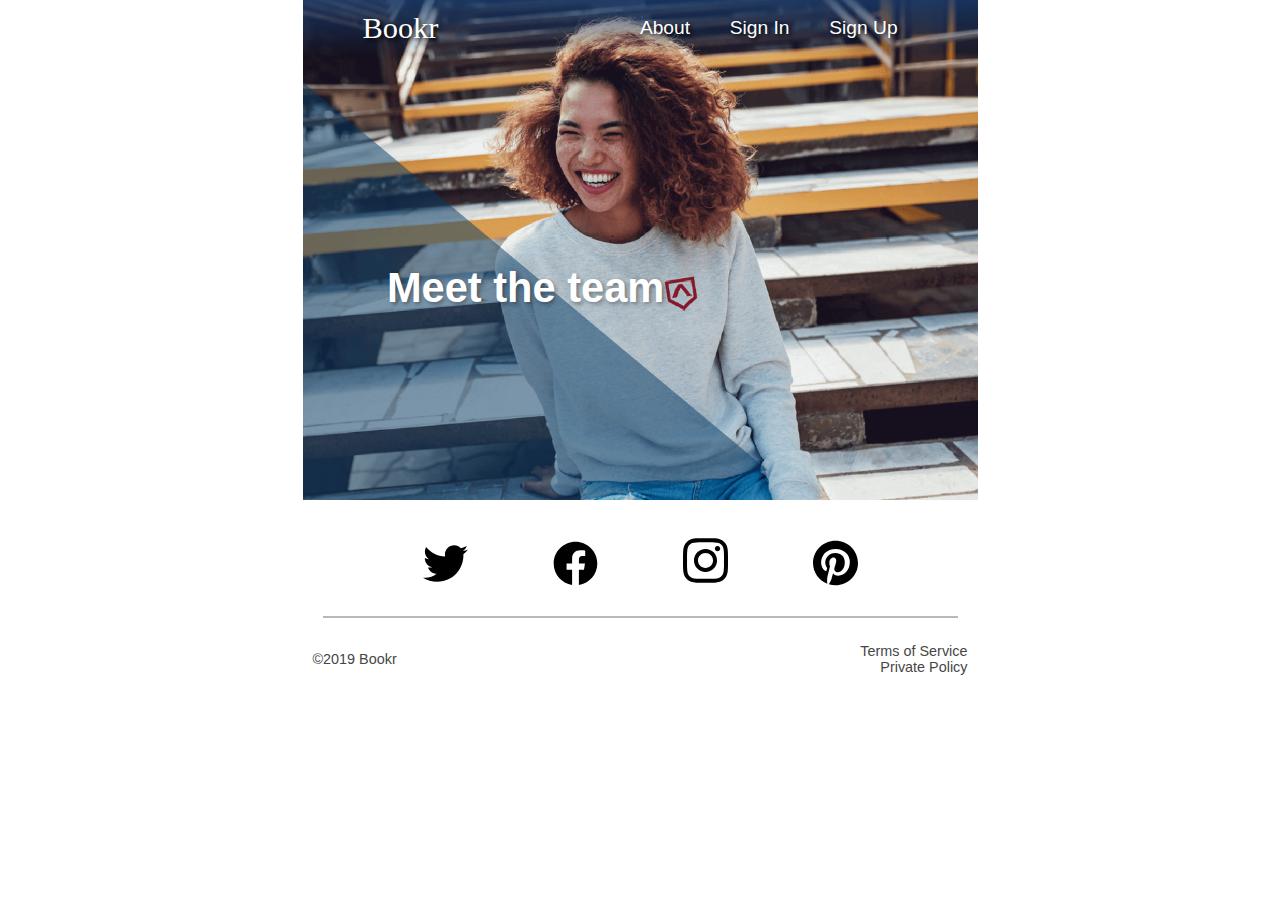
==== about.html @ 0248593e "Added the about page, about to start work on the javascript" ====
<!DOCTYPE html>
<html>

<head>
    <title>Bookr</title>
    <meta name="viewport" content="width=device-width, initial-scale=1.0" />
    <link rel="icon" href="./favicon.ico" />
    <link rel="stylesheet" type="text/css" href="./CSS/index.css" />
</head>

<body class="about">
    <!-- Page wrapper -->
    <div class="page-wrapper">
        <!-- Header -->
        <header id="header" class="alt">
            <!-- Banner -->
            <section>
                <div class="inner banner_about">
                    <!-- Nav -->
                    <nav class="nav">
                        <!-- <img src="" alt=""> Add gradient of the base blue color  -->
                        <a href="index.html" class="font-logo">Bookr</a>
                        <ul>
                            <li><a href="#">About</a></li>
                            <li><a href="#">Sign In</a></li>
                            <li><a href="#">Sign Up</a></li>
                        </ul>
                    </nav>
                    <div>
                        <!-- Figure out the horizontal triangle image. -->
                    </div>
                    <section class="header-content">
                        <div class="h-top">
                            <h1>Meet the team</h1>
                            <p>

                            </p>
                        </div>
                        <div class="h-bottom">
                            <button>Sign up!</button>
                        </div>
                    </section>
                </div>
            </section>
        </header>
        <!-- Main -->


        <!-- Footer -->
        <section class="social-card">
            <a href="#" class="social-icons"><img src="assets/img/twitter-brands.svg" alt="" />
            </a>
            <a href="#" class="social-icons"><img src="assets/img/facebook.svg" alt="" /></a>
            <a href="#" class="social-icons"><img src="assets/img/instagram-brands.svg" alt="" /></a>
            <a href="#" class="social-icons"><img src="assets/img/pinterest-brands.svg" alt="" /></a>
        </section>

        <!-- Copyright -->
        <div class="black_line_footer"></div>
        <section class="copyright">
            <p>&copy;2019 Bookr</p>
            <p>
                Terms of Service<br />
                Private Policy
            </p>
        </section>
        </>

        <!-- Scripts -->
        <script src="#"></script>
        <script src="#"></script>
</body>

</html>
---- CSS/index.css ----
@font-face {
  font-family: 'PT Sans';
  font-style: italic;
  font-weight: 400;
  src: local('PT Sans Italic'), local('PTSans-Italic'), url(https://fonts.gstatic.com/s/ptsans/v10/jizYRExUiTo99u79D0e0x8mN.ttf) format('truetype');
}
@font-face {
  font-family: 'PT Sans';
  font-style: italic;
  font-weight: 700;
  src: local('PT Sans Bold Italic'), local('PTSans-BoldItalic'), url(https://fonts.gstatic.com/s/ptsans/v10/jizdRExUiTo99u79D0e8fOydLxUY.ttf) format('truetype');
}
@font-face {
  font-family: 'PT Sans';
  font-style: normal;
  font-weight: 400;
  src: local('PT Sans'), local('PTSans-Regular'), url(https://fonts.gstatic.com/s/ptsans/v10/jizaRExUiTo99u79D0KEwA.ttf) format('truetype');
}
@font-face {
  font-family: 'PT Sans';
  font-style: normal;
  font-weight: 700;
  src: local('PT Sans Bold'), local('PTSans-Bold'), url(https://fonts.gstatic.com/s/ptsans/v10/jizfRExUiTo99u79B_mh0O6tKA.ttf) format('truetype');
}
* {
  box-sizing: border-box;
}
html,
body {
  margin: 0;
  padding: 0;
}
/*! normalize.css v8.0.1 | MIT License | github.com/necolas/normalize.css */
/* Document
   ========================================================================== */
* {
  list-style: none;
}
/**
 * 1. Correct the line height in all browsers.
 * 2. Prevent adjustments of font size after orientation changes in iOS.
 */
h1,
h2,
h3,
h4,
p {
  padding: 0;
  margin: 0;
}
html {
  line-height: 1.15;
  /* 1 */
  -webkit-text-size-adjust: 100%;
  /* 2 */
}
/* Sections
   ========================================================================== */
/**
 * Remove the margin in all browsers.
 */
body {
  margin: 0;
}
/**
 * Render the `main` element consistently in IE.
 */
main {
  display: block;
}
/**
 * Correct the font size and margin on `h1` elements within `section` and
 * `article` contexts in Chrome, Firefox, and Safari.
 */
h1 {
  font-size: 2em;
  margin: 0.67em 0;
}
/* Grouping content
   ========================================================================== */
/**
 * 1. Add the correct box sizing in Firefox.
 * 2. Show the overflow in Edge and IE.
 */
hr {
  box-sizing: content-box;
  /* 1 */
  height: 0;
  /* 1 */
  overflow: visible;
  /* 2 */
}
/**
 * 1. Correct the inheritance and scaling of font size in all browsers.
 * 2. Correct the odd `em` font sizing in all browsers.
 */
pre {
  font-family: monospace, monospace;
  /* 1 */
  font-size: 1em;
  /* 2 */
}
/* Text-level semantics
   ========================================================================== */
/**
 * Remove the gray background on active links in IE 10.
 */
a {
  background-color: transparent;
}
/**
 * 1. Remove the bottom border in Chrome 57-
 * 2. Add the correct text decoration in Chrome, Edge, IE, Opera, and Safari.
 */
abbr[title] {
  border-bottom: none;
  /* 1 */
  text-decoration: underline;
  /* 2 */
  text-decoration: underline dotted;
  /* 2 */
}
/**
 * Add the correct font weight in Chrome, Edge, and Safari.
 */
b,
strong {
  font-weight: bolder;
}
/**
 * 1. Correct the inheritance and scaling of font size in all browsers.
 * 2. Correct the odd `em` font sizing in all browsers.
 */
code,
kbd,
samp {
  font-family: monospace, monospace;
  /* 1 */
  font-size: 1em;
  /* 2 */
}
/**
 * Add the correct font size in all browsers.
 */
small {
  font-size: 80%;
}
/**
 * Prevent `sub` and `sup` elements from affecting the line height in
 * all browsers.
 */
sub,
sup {
  font-size: 75%;
  line-height: 0;
  position: relative;
  vertical-align: baseline;
}
sub {
  bottom: -0.25em;
}
sup {
  top: -0.5em;
}
/* Embedded content
   ========================================================================== */
/**
 * Remove the border on images inside links in IE 10.
 */
img {
  border-style: none;
}
/* Forms
   ========================================================================== */
/**
 * 1. Change the font styles in all browsers.
 * 2. Remove the margin in Firefox and Safari.
 */
button,
input,
optgroup,
select,
textarea {
  font-family: inherit;
  /* 1 */
  font-size: 100%;
  /* 1 */
  line-height: 1.15;
  /* 1 */
  margin: 0;
  /* 2 */
}
/**
 * Show the overflow in IE.
 * 1. Show the overflow in Edge.
 */
button,
input {
  /* 1 */
  overflow: visible;
}
/**
 * Remove the inheritance of text transform in Edge, Firefox, and IE.
 * 1. Remove the inheritance of text transform in Firefox.
 */
button,
select {
  /* 1 */
  text-transform: none;
}
/**
 * Correct the inability to style clickable types in iOS and Safari.
 */
button,
[type="button"],
[type="reset"],
[type="submit"] {
  -webkit-appearance: button;
}
/**
 * Remove the inner border and padding in Firefox.
 */
button::-moz-focus-inner,
[type="button"]::-moz-focus-inner,
[type="reset"]::-moz-focus-inner,
[type="submit"]::-moz-focus-inner {
  border-style: none;
  padding: 0;
}
/**
 * Restore the focus styles unset by the previous rule.
 */
button:-moz-focusring,
[type="button"]:-moz-focusring,
[type="reset"]:-moz-focusring,
[type="submit"]:-moz-focusring {
  outline: 1px dotted ButtonText;
}
/**
 * Correct the padding in Firefox.
 */
fieldset {
  padding: 0.35em 0.75em 0.625em;
}
/**
 * 1. Correct the text wrapping in Edge and IE.
 * 2. Correct the color inheritance from `fieldset` elements in IE.
 * 3. Remove the padding so developers are not caught out when they zero out
 *    `fieldset` elements in all browsers.
 */
legend {
  box-sizing: border-box;
  /* 1 */
  color: inherit;
  /* 2 */
  display: table;
  /* 1 */
  max-width: 100%;
  /* 1 */
  padding: 0;
  /* 3 */
  white-space: normal;
  /* 1 */
}
/**
 * Add the correct vertical alignment in Chrome, Firefox, and Opera.
 */
progress {
  vertical-align: baseline;
}
/**
 * Remove the default vertical scrollbar in IE 10+.
 */
textarea {
  overflow: auto;
}
/**
 * 1. Add the correct box sizing in IE 10.
 * 2. Remove the padding in IE 10.
 */
[type="checkbox"],
[type="radio"] {
  box-sizing: border-box;
  /* 1 */
  padding: 0;
  /* 2 */
}
/**
 * Correct the cursor style of increment and decrement buttons in Chrome.
 */
[type="number"]::-webkit-inner-spin-button,
[type="number"]::-webkit-outer-spin-button {
  height: auto;
}
/**
 * 1. Correct the odd appearance in Chrome and Safari.
 * 2. Correct the outline style in Safari.
 */
[type="search"] {
  -webkit-appearance: textfield;
  /* 1 */
  outline-offset: -2px;
  /* 2 */
}
/**
 * Remove the inner padding in Chrome and Safari on macOS.
 */
[type="search"]::-webkit-search-decoration {
  -webkit-appearance: none;
}
/**
 * 1. Correct the inability to style clickable types in iOS and Safari.
 * 2. Change font properties to `inherit` in Safari.
 */
::-webkit-file-upload-button {
  -webkit-appearance: button;
  /* 1 */
  font: inherit;
  /* 2 */
}
/* Interactive
   ========================================================================== */
/*
 * Add the correct display in Edge, IE 10+, and Firefox.
 */
details {
  display: block;
}
/*
 * Add the correct display in all browsers.
 */
summary {
  display: list-item;
}
/* Misc
   ========================================================================== */
/**
 * Add the correct display in IE 10+.
 */
template {
  display: none;
}
/**
 * Add the correct display in IE 10.
 */
[hidden] {
  display: none;
}
* {
  font-family: 'Lucida Sans', 'Lucida Sans Regular', 'Lucida Grande', 'Lucida Sans Unicode', Geneva, Verdana, sans-serif;
}
.page-wrapper {
  margin-right: auto;
  margin-left: auto;
  max-width: 375px;
  background-color: #ffffff;
}
@media (min-width: 900px) {
  .page-wrapper {
    max-width: 675px;
  }
}
.banner {
  background-image: url(../assets/img/Hero-banner-image.jpg);
  background-repeat: no-repeat;
  background-size: cover;
  height: 377px;
  background-size: 375px 377px;
}
@media (min-width: 900px) {
  .banner {
    background-color: #cccccc;
    /* Used if the image is unavailable */
    height: 500px;
    /* You must set a specified height */
    background-position: center;
    /* Center the image */
    background-repeat: no-repeat;
    /* Do not repeat the image */
    background-size: cover;
    /* Resize the background image to cover the entire container */
  }
}
.black_line {
  margin: 40px 20px;
  border-bottom: 2px solid #b9b9b9;
}
.black_line_footer {
  margin: 25px 20px;
  border-bottom: 2px solid #b9b9b9;
}
button {
  background-color: #ff8533;
  border: none;
  color: white;
  padding: 10px 20px;
  font-size: 1.2rem;
  font-weight: bold;
  display: inline-block;
  border-radius: 10px;
}
@media (min-width: 900px) {
  button {
    padding: 10px 40px;
    font-size: 1.5rem;
  }
}
.h2-quickfix_ {
  margin-left: 25px;
  color: #464646;
}
@media (min-width: 900px) {
  .h2-quickfix_ {
    font-size: 2rem;
    margin-left: 0;
  }
}
.about .banner_about {
  background-image: url(../assets/img/herogirl.png);
  background-repeat: no-repeat;
  background-size: cover;
  height: 377px;
  background-color: black;
}
@media (min-width: 900px) {
  .about .banner_about {
    background-color: #cccccc;
    /* Used if the image is unavailable */
    height: 500px;
    /* You must set a specified height */
    background-position: center;
    /* Center the image */
    background-repeat: no-repeat;
    /* Do not repeat the image */
    background-size: cover;
    /* Resize the background image to cover the entire container */
  }
}
.about .header-content {
  margin-top: 200px;
}
@media (min-width: 900px) {
  .about .header-content .h-top h1 {
    font-size: 2.6rem;
  }
}
.about button {
  display: none;
}
.nav {
  height: 56px;
  background-image: linear-gradient(rgba(24, 61, 112, 0.781), rgba(255, 255, 255, 0));
  width: 100%;
  display: flex;
  flex-direction: row;
  justify-content: space-around;
  align-items: center;
}
.nav a {
  text-shadow: 2px 2px 4px #000000;
}
.nav .font-logo {
  width: 10%;
  margin-left: 20px;
  margin-right: 20px;
  color: white;
  text-decoration: none;
  font-size: 1.9rem;
  font-family: Cambria, Cochin, Georgia, Times, 'Times New Roman', serif;
}
@media (min-width: 900px) {
  .nav .font-logo {
    margin-left: 0px;
    margin-right: 10px;
  }
}
.nav ul {
  display: flex;
  flex-direction: row;
  justify-content: space-around;
  align-items: center;
  margin-left: 20px;
  margin-right: 20px;
  width: 80%;
}
@media (min-width: 900px) {
  .nav ul {
    width: 50%;
    margin-right: 0;
    font-size: 1.2rem;
  }
}
.nav ul a {
  color: white;
  text-decoration: none;
}
.header-content {
  color: white;
  margin-top: 95px;
  display: flex;
  flex-direction: row;
  justify-content: space-around;
  align-items: flex-end;
}
@media (min-width: 900px) {
  .header-content {
    margin-top: 195px;
  }
}
.header-content .h-top {
  width: 50%;
  margin-top: -20px;
  margin-bottom: 20px;
}
@media (min-width: 900px) {
  .header-content .h-top p {
    font-size: 1.7rem;
  }
}
.header-content .h-top h1 {
  font-size: 2rem;
  text-shadow: 2px 2px 4px #00000060;
}
@media (min-width: 900px) {
  .header-content .h-top h1 {
    font-size: 2.2rem;
  }
}
.below-header {
  display: flex;
  flex-direction: column;
  justify-content: center;
  align-items: center;
  text-align: center;
  margin: 25px 18px;
  color: #6c6c6c;
}
@media (min-width: 900px) {
  .below-header {
    margin: 0;
  }
}
.below-header h2 {
  font-size: 1.3rem;
  padding-top: 20px;
  padding-bottom: 20px;
}
@media (min-width: 900px) {
  .below-header h2 {
    padding-top: 0;
    font-size: 2.1rem;
  }
}
.below-header p {
  font-size: 1.3rem;
  padding-bottom: 20px;
  padding-top: 10px;
}
@media (min-width: 900px) {
  .below-header p {
    font-size: 1.8rem;
    padding-bottom: 0;
  }
}
#desktop {
  display: none;
}
@media (min-width: 900px) {
  #desktop {
    display: inline;
    font-size: 1.5rem;
  }
}
@media (min-width: 900px) {
  .rows {
    display: flex;
    justify-content: space-between;
    width: 100%;
  }
}
.rows .card_top {
  color: white;
}
@media (min-width: 900px) {
  .rows .card_top {
    margin-top: 50px;
    margin-bottom: 30px;
    width: 100%;
  }
}
.rows .card_top h2 {
  display: flex;
  flex-direction: row;
  justify-content: flex-start;
  align-items: center;
  height: 56px;
  background-image: linear-gradient(rgba(6, 58, 101, 0.698), rgba(6, 58, 101, 0.144));
  padding-left: 15px;
}
@media (min-width: 900px) {
  .rows .card_top h2 {
    height: auto;
    padding: 10px;
    font-size: 1.1rem;
    display: flex;
    flex-direction: row;
    justify-content: center;
    align-items: center;
  }
}
.rows .card_top .img_1 {
  background-image: url(../assets/img/Read-Reviews-Image.png);
  background-repeat: no-repeat;
  background-size: cover;
  height: 250px;
}
@media (min-width: 900px) {
  .rows .card_top .img_1 {
    height: 150px;
  }
}
.rows .card_top .img_2 {
  background-image: url(../assets/img/Write-Reviews-Image.png);
  background-repeat: no-repeat;
  background-size: cover;
  height: 250px;
}
@media (min-width: 900px) {
  .rows .card_top .img_2 {
    height: 150px;
  }
}
.rows .card_top .img_3 {
  background-image: url(../assets/img/Connect-Image.png);
  background-repeat: no-repeat;
  background-size: cover;
  height: 250px;
}
@media (min-width: 900px) {
  .rows .card_top .img_3 {
    height: 150px;
  }
}
.rows .card_top .blue {
  background-color: #0a63ad;
  height: 143px;
  display: flex;
  flex-direction: row;
  justify-content: center;
  align-items: center;
  padding: 25px;
  text-align: center;
  font-size: 1.2rem;
}
@media (min-width: 900px) {
  .rows .card_top .blue {
    font-size: 0.9rem;
    padding: 20px 5px;
    height: auto;
  }
}
.large-card {
  margin: 50px 25px;
  padding: 0 15px;
  border-left: 3px solid #ff8533;
}
@media (min-width: 900px) {
  .large-card {
    border-left: none;
    display: flex;
    flex-direction: row;
    justify-content: space-between;
    align-items: flex-start;
    margin: 0;
    width: 100%;
    margin-top: 45px;
  }
}
@media (min-width: 900px) {
  .section-3 {
    width: 31%;
  }
}
.section-3 .parent {
  display: flex;
  flex-direction: row;
  justify-content: center;
  align-items: center;
}
@media (min-width: 900px) {
  .section-3 .parent img {
    max-width: 100px;
    height: auto;
  }
}
@media (min-width: 900px) {
  .section-3 .parent {
    display: flex;
    flex-direction: row;
    justify-content: center;
    align-items: flex-start;
  }
}
.section-3 .parent div h3 {
  font-size: 1.5rem;
  padding: 10px;
}
@media (min-width: 900px) {
  .section-3 .parent div h3 {
    font-size: 1.3rem;
  }
}
.section-3 .parent div h2 {
  font-size: 1rem;
  color: #464646;
  padding: 0 0 10px 10px;
  border-bottom: 1px solid #6c6c6c;
}
@media (min-width: 900px) {
  .section-3 .parent div h2 {
    font-size: 0.7rem;
  }
}
.section-3 p {
  color: #0a63ad;
  padding: 10px 0 50px 0;
}
@media (min-width: 900px) {
  .section-3 p {
    font-size: 0.9rem;
  }
}
#quick-fix {
  padding-bottom: 0;
}
.call-2-action {
  background: #07487d;
  color: white;
  display: flex;
  flex-direction: column;
  justify-content: center;
  align-items: center;
  padding: 20px;
  height: 207px;
}
.call-2-action p {
  padding-bottom: 30px;
  font-size: 1.3rem;
  text-align: center;
}
.social-card {
  width: 100%;
  padding: 35px 35px 0 35px;
  display: flex;
  flex-direction: row;
  justify-content: space-between;
  align-items: baseline;
}
@media (min-width: 900px) {
  .social-card {
    display: flex;
    flex-direction: row;
    justify-content: space-evenly;
    align-items: baseline;
  }
}
.social-card .social-icons img {
  width: 45px;
  fill: red;
}
.copyright {
  display: flex;
  flex-direction: row;
  justify-content: space-between;
  align-items: center;
  padding-bottom: 25px;
  padding-right: 10px;
  padding-left: 10px;
}
.copyright p {
  font-size: 0.9rem;
  text-align: right;
  color: #464646;
}
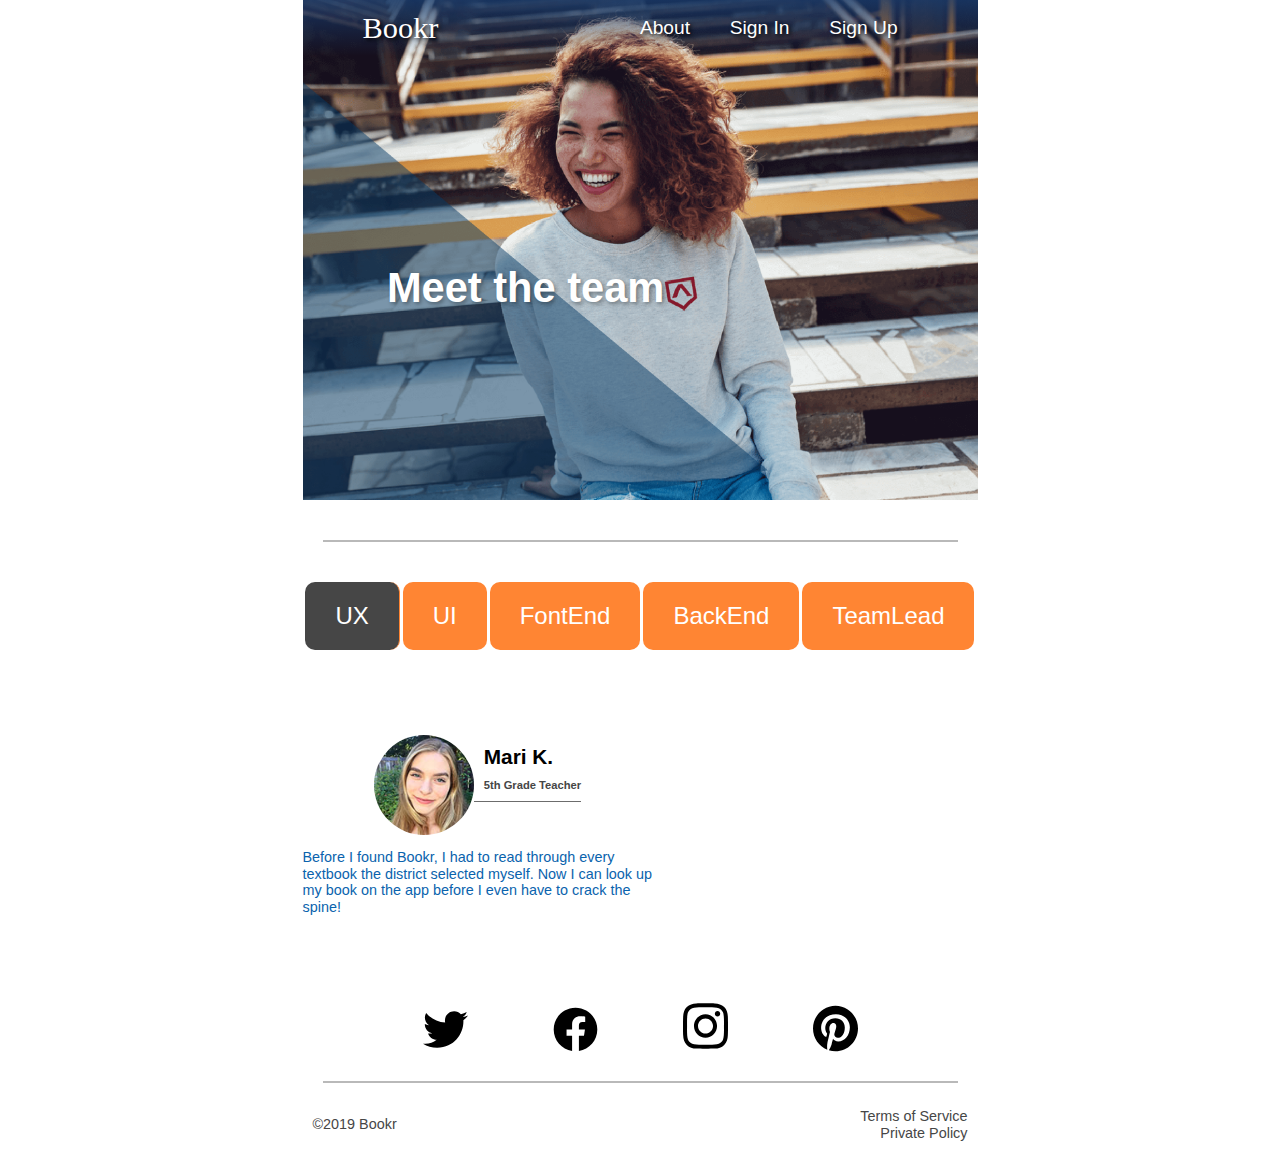
==== commit d1bc9521: "Finished all but the card styling on the about page." ====
--- a/about.html
+++ b/about.html
@@ -44,6 +44,193 @@
             </section>
         </header>
         <!-- Main -->
+        <div class="black_line"></div>
+        <div class="section">
+            <div class="tabs">
+                <div class="tabs-links">
+                    <div class="tabs-link tabs-link-selected" data-tab="1">UX</div>
+                    <div class="tabs-link" data-tab="2">UI</div>
+                    <div class="tabs-link" data-tab="3">FontEnd</div>
+                    <div class="tabs-link" data-tab="4">BackEnd</div>
+                    <div class="tabs-link" data-tab="5">TeamLead</div>
+                </div>
+                <div class="tabs-items">
+                    <div class="tabs-item tabs-item-selected" data-tab="1">
+                        <div class="tabs-item-title"></div>
+                        <div class="tabs-item-description">
+                            <div class="section-3">
+                                <div class="parent">
+                                    <div>
+                                        <img class="circle" src="assets/img/Lauren_Chandler.jpg" alt="" />
+                                    </div>
+                                    <div>
+                                        <h3>Mari K.</h3>
+                                        <h2>5th Grade Teacher</h2>
+                                    </div>
+                                </div>
+                                <div>
+                                    <p>
+                                        Before I found Bookr, I had to read through every
+                                        textbook the
+                                        district selected myself. Now I can look up my book
+                                        on the app
+                                        before I even have to crack the spine!
+                                    </p>
+                                </div>
+                            </div>
+                        </div>
+                    </div>
+                    <div class="tabs-item" data-tab="2">
+                        <div class="tabs-item-title"></div>
+                        <div class="tabs-item-description">
+                            <div class="flex-about">
+                                <div class="section-3">
+                                    <div class="parent">
+                                        <div>
+                                            <img class="circle" src="assets/img/Marina-Picture.png" alt="" />
+                                        </div>
+                                        <div>
+                                            <h3>Mari K.</h3>
+                                            <h2>5th Grade Teacher</h2>
+                                        </div>
+                                    </div>
+                                    <div>
+                                        <p>
+                                            Before I found Bookr, I had to read through every textbook the
+                                            district selected myself. Now I can look up my book on the app
+                                            before I even have to crack the spine!
+                                        </p>
+                                    </div>
+                                </div>
+                            </div>
+                            <br>
+                            <div class="flex-about">
+                                <div class="section-3">
+                                    <div class="parent">
+                                        <div>
+                                            <img class="circle" src="assets/img/Marina-Picture.png" alt="" />
+                                        </div>
+                                        <div>
+                                            <h3>Mari K.</h3>
+                                            <h2>5th Grade Teacher</h2>
+                                        </div>
+                                    </div>
+                                    <div>
+                                        <p>
+                                            Before I found Bookr, I had to read through every
+                                            textbook the
+                                            district selected myself. Now I can look up my book
+                                            on the app
+                                            before I even have to crack the spine!
+                                        </p>
+                                    </div>
+                                </div>
+                            </div>
+                            <br>
+                            <div class="flex-about">
+                                <div class="section-3">
+                                    <div class="parent">
+                                        <div>
+                                            <img class="circle" src="assets/img/Marina-Picture.png" alt="" />
+                                        </div>
+                                        <div>
+                                            <h3>Mari K.</h3>
+                                            <h2>5th Grade Teacher
+                                            </h2>
+                                        </div>
+                                    </div>
+                                    <div>
+                                        <p>
+                                            Before I found Bookr, I
+                                            had to read through
+                                            every textbook the
+                                            district selected
+                                            myself. Now I can look
+                                            up my book on the app
+                                            before I even have to
+                                            crack the spine!
+                                        </p>
+                                    </div>
+                                </div>
+                            </div>
+                        </div>
+                    </div>
+
+                    <div class="tabs-item" data-tab="3">
+                        <div class="tabs-item-title"></div>
+                        <div class="tabs-item-description">
+                            <div class="section-3">
+                                <div class="parent">
+                                    <div>
+                                        <img class="circle" src="assets/img/Marina-Picture.png" alt="" />
+                                    </div>
+                                    <div>
+                                        <h3>Mari K.</h3>
+                                        <h2>5th Grade Teacher</h2>
+                                    </div>
+                                </div>
+                                <div>
+                                    <p>
+                                        Before I found Bookr, I had to read through every textbook the
+                                        district selected myself. Now I can look up my book on the app
+                                        before I even have to crack the spine!
+
+                                    </p>
+                                </div>
+                            </div>
+                        </div>
+                    </div>
+                </div>
+                <div class="tabs-item" data-tab="4">
+                    <div class="tabs-item-title"></div>
+                    <div class="tabs-item-description">
+                        <div class="section-3">
+                            <div class="parent">
+                                <div>
+                                    <img class="circle" src="assets/img/Marina-Picture.png" alt="" />
+                                </div>
+                                <div>
+                                    <h3>Mari K.</h3>
+                                    <h2>5th Grade Teacher</h2>
+                                </div>
+                            </div>
+                            <div>
+                                <p>
+                                    Before I found Bookr, I had to read through every textbook the
+                                    district selected myself. Now I can look up my book on the app
+                                    before I even have to crack the spine!
+                                </p>
+                            </div>
+                        </div>
+                    </div>
+                </div>
+                <div class="tabs-item" data-tab="5">
+                    <div class="tabs-item-title"></div>
+                    <div class="tabs-item-description">
+                        <div class="section-3">
+                            <div class="parent">
+                                <div>
+                                    <img class="circle" src="assets/img/Marina-Picture.png" alt="" />
+                                </div>
+                                <div>
+                                    <h3>Mari K.</h3>
+                                    <h2>5th Grade Teacher</h2>
+                                </div>
+                            </div>
+                            <div>
+                                <p>
+                                    Before I found Bookr, I had to read through every textbook the
+                                    district selected myself. Now I can look up my book on the app
+                                    before I even have to crack the spine!
+                                </p>
+                            </div>
+                        </div>
+                    </div>
+                </div>
+
+            </div>
+        </div>
+
 
 
         <!-- Footer -->
@@ -64,11 +251,12 @@
                 Private Policy
             </p>
         </section>
-        </>
-
-        <!-- Scripts -->
-        <script src="#"></script>
-        <script src="#"></script>
+    </div>
+
+    <!-- Scripts -->
+    <script defer="defer" src="JavaScript/Tabs.js"></script>
+    <script src="#"></script>
+    <script src="#"></script>
 </body>
 
 </html>--- a/CSS/index.css
+++ b/CSS/index.css
@@ -447,6 +447,16 @@
 .about button {
   display: none;
 }
+.about .circle {
+  border-radius: 175px;
+}
+.about .section-3 {
+  width: 350px;
+}
+.about .flex-about {
+  display: flex;
+  flex-direction: column;
+}
 .nav {
   height: 56px;
   background-image: linear-gradient(rgba(24, 61, 112, 0.781), rgba(255, 255, 255, 0));
@@ -782,3 +792,63 @@
   text-align: right;
   color: #464646;
 }
+.tabs {
+  width: 100%;
+}
+.tabs .tabs-items {
+  width: 100%;
+  height: auto;
+  padding-top: 60px;
+}
+.tabs .tabs-item {
+  display: none;
+}
+.tabs .tabs-item .tabs-item-title {
+  font-size: 24px;
+  font-weight: bold;
+  padding-bottom: 10px;
+}
+.tabs .tabs-item-selected {
+  display: flex;
+  flex-wrap: wrap;
+  margin: auto;
+}
+.tabs .tabs-links {
+  margin-top: 25px;
+  display: flex;
+  flex-wrap: wrap;
+  margin: 25px auto;
+  justify-content: space-evenly;
+  background-color: white;
+}
+@media (min-width: 900px) {
+}
+.tabs .tabs-link {
+  padding: 20px 30px;
+  margin-right: 10px;
+  margin-bottom: 10px;
+  font-size: 24px;
+  background-color: #ff8533;
+  color: white;
+  border-radius: 10px;
+  cursor: pointer;
+}
+@media (min-width: 900px) {
+  .tabs .tabs-link {
+    margin-right: 0px;
+    margin-bottom: 0px;
+  }
+}
+.tabs .tabs-link:hover {
+  background-color: #063A65;
+  color: #464646;
+}
+.tabs .tabs-link-selected {
+  border-right: 1px solid #ff8533;
+  background-color: #464646;
+  border-radius: 10px;
+  color: white;
+}
+.tabs .tabs-link-selected:hover {
+  background-color: white;
+}
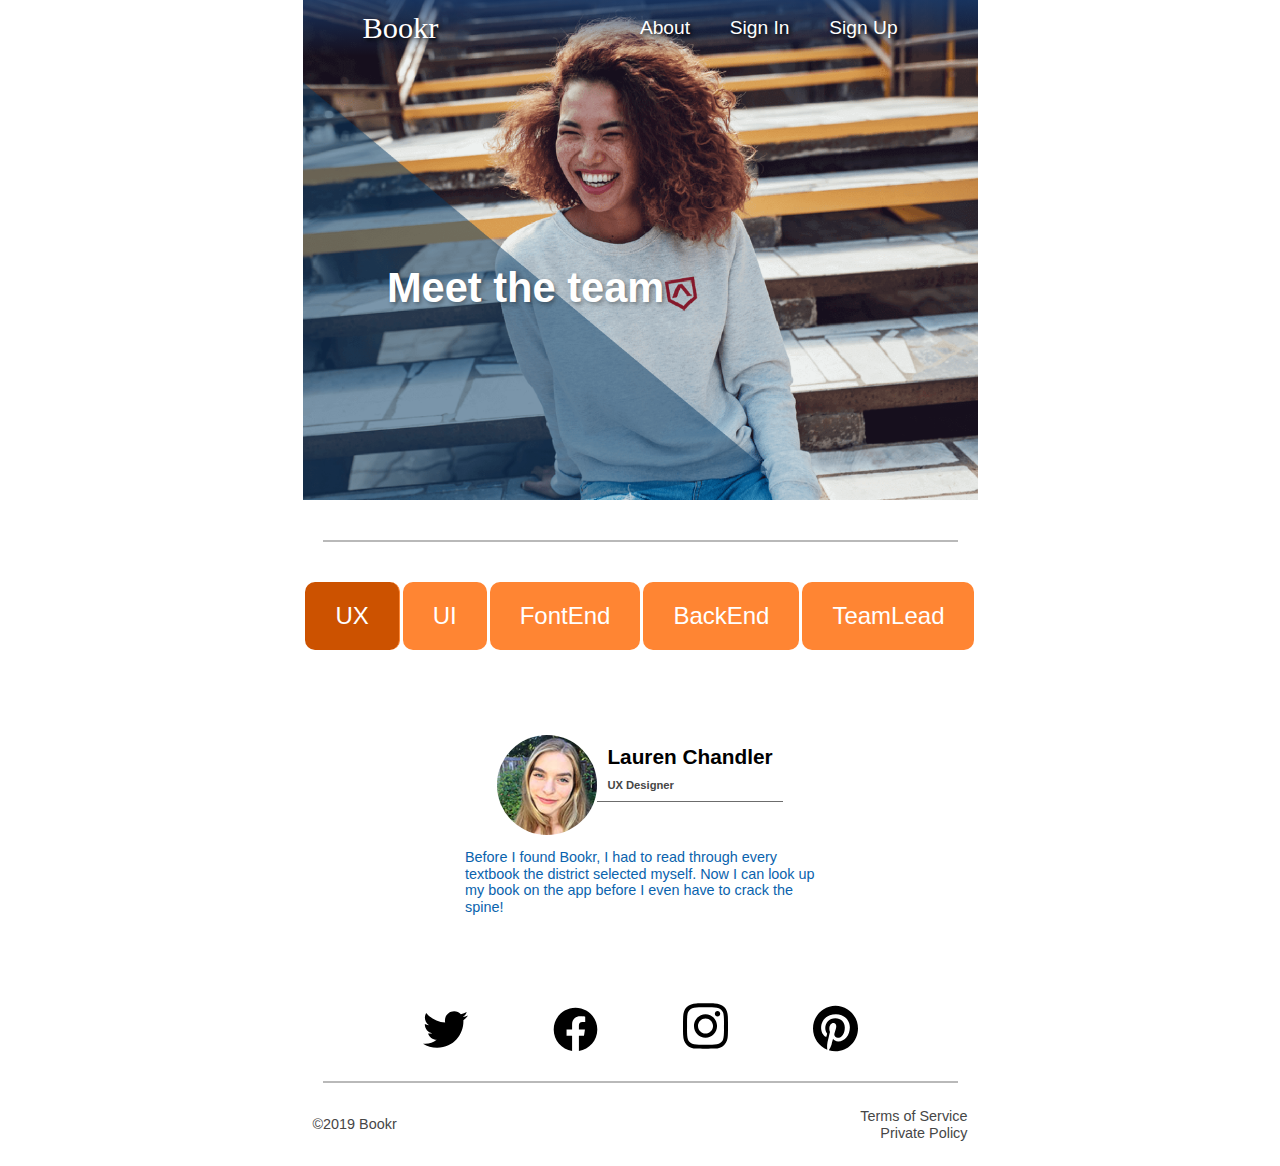
==== commit b55e683f: "End of Day Commit, getting rid of bloat code" ====
--- a/about.html
+++ b/about.html
@@ -55,6 +55,10 @@
                     <div class="tabs-link" data-tab="5">TeamLead</div>
                 </div>
                 <div class="tabs-items">
+
+
+
+
                     <div class="tabs-item tabs-item-selected" data-tab="1">
                         <div class="tabs-item-title"></div>
                         <div class="tabs-item-description">
@@ -64,8 +68,8 @@
                                         <img class="circle" src="assets/img/Lauren_Chandler.jpg" alt="" />
                                     </div>
                                     <div>
-                                        <h3>Mari K.</h3>
-                                        <h2>5th Grade Teacher</h2>
+                                        <h3>Lauren Chandler</h3>
+                                        <h2>UX Designer</h2>
                                     </div>
                                 </div>
                                 <div>
@@ -80,81 +84,86 @@
                             </div>
                         </div>
                     </div>
+
+
+
+
+
+
                     <div class="tabs-item" data-tab="2">
                         <div class="tabs-item-title"></div>
                         <div class="tabs-item-description">
-                            <div class="flex-about">
-                                <div class="section-3">
-                                    <div class="parent">
-                                        <div>
-                                            <img class="circle" src="assets/img/Marina-Picture.png" alt="" />
-                                        </div>
-                                        <div>
-                                            <h3>Mari K.</h3>
-                                            <h2>5th Grade Teacher</h2>
-                                        </div>
-                                    </div>
-                                    <div>
-                                        <p>
-                                            Before I found Bookr, I had to read through every textbook the
-                                            district selected myself. Now I can look up my book on the app
-                                            before I even have to crack the spine!
-                                        </p>
-                                    </div>
+                            <div class="section-3">
+                                <div class="parent">
+                                    <div>
+                                        <img class="circle" src="assets/img/Marina-Picture.png" alt="" />
+                                    </div>
+                                    <div>
+                                        <h3>Mari K.</h3>
+                                        <h2>5th Grade Teacher</h2>
+                                    </div>
+                                </div>
+                                <div>
+                                    <p>
+                                        Before I found Bookr, I had to read through every textbook the
+                                        district selected myself. Now I can look up my book on the app
+                                        before I even have to crack the spine!
+                                    </p>
                                 </div>
                             </div>
                             <br>
-                            <div class="flex-about">
-                                <div class="section-3">
-                                    <div class="parent">
-                                        <div>
-                                            <img class="circle" src="assets/img/Marina-Picture.png" alt="" />
-                                        </div>
-                                        <div>
-                                            <h3>Mari K.</h3>
-                                            <h2>5th Grade Teacher</h2>
-                                        </div>
-                                    </div>
-                                    <div>
-                                        <p>
-                                            Before I found Bookr, I had to read through every
-                                            textbook the
-                                            district selected myself. Now I can look up my book
-                                            on the app
-                                            before I even have to crack the spine!
-                                        </p>
-                                    </div>
+                            <div class="section-3">
+                                <div class="parent">
+                                    <div>
+                                        <img class="circle" src="assets/img/Marina-Picture.png" alt="" />
+                                    </div>
+                                    <div>
+                                        <h3>Mari K.</h3>
+                                        <h2>5th Grade Teacher</h2>
+                                    </div>
+                                </div>
+                                <div>
+                                    <p>
+                                        Before I found Bookr, I had to read through every
+                                        textbook the
+                                        district selected myself. Now I can look up my book
+                                        on the app
+                                        before I even have to crack the spine!
+                                    </p>
                                 </div>
                             </div>
                             <br>
-                            <div class="flex-about">
-                                <div class="section-3">
-                                    <div class="parent">
-                                        <div>
-                                            <img class="circle" src="assets/img/Marina-Picture.png" alt="" />
-                                        </div>
-                                        <div>
-                                            <h3>Mari K.</h3>
-                                            <h2>5th Grade Teacher
-                                            </h2>
-                                        </div>
-                                    </div>
-                                    <div>
-                                        <p>
-                                            Before I found Bookr, I
-                                            had to read through
-                                            every textbook the
-                                            district selected
-                                            myself. Now I can look
-                                            up my book on the app
-                                            before I even have to
-                                            crack the spine!
-                                        </p>
-                                    </div>
-                                </div>
-                            </div>
-                        </div>
-                    </div>
+                            <div class="section-3">
+                                <div class="parent">
+                                    <div>
+                                        <img class="circle" src="assets/img/Marina-Picture.png" alt="" />
+                                    </div>
+                                    <div>
+                                        <h3>Mari K.</h3>
+                                        <h2>5th Grade Teacher
+                                        </h2>
+                                    </div>
+                                </div>
+                                <div>
+                                    <p>
+                                        Before I found Bookr, I
+                                        had to read through
+                                        every textbook the
+                                        district selected
+                                        myself. Now I can look
+                                        up my book on the app
+                                        before I even have to
+                                        crack the spine!
+                                    </p>
+                                </div>
+                            </div>
+                        </div>
+                    </div>
+
+
+
+
+
 
                     <div class="tabs-item" data-tab="3">
                         <div class="tabs-item-title"></div>
--- a/CSS/index.css
+++ b/CSS/index.css
@@ -448,14 +448,61 @@
   display: none;
 }
 .about .circle {
-  border-radius: 175px;
+  border-radius: 100px;
 }
 .about .section-3 {
   width: 350px;
 }
-.about .flex-about {
-  display: flex;
-  flex-direction: column;
+.about .tabs .tabs-items {
+  padding-top: 60px;
+}
+.about .tabs .tabs-item {
+  display: none;
+}
+.about .tabs .tabs-item-selected {
+  display: flex;
+  flex-direction: row;
+  justify-content: center;
+  align-items: center;
+}
+.about .tabs .tabs-links {
+  margin-top: 25px;
+  flex-wrap: wrap;
+  margin: 25px auto;
+  display: flex;
+  flex-direction: row;
+  justify-content: space-evenly;
+  align-items: center;
+  background-color: white;
+}
+.about .tabs .tabs-link {
+  padding: 20px 30px;
+  margin-right: 10px;
+  margin-bottom: 10px;
+  font-size: 24px;
+  background-color: #ff8533;
+  color: white;
+  border-radius: 10px;
+  cursor: pointer;
+}
+@media (min-width: 900px) {
+  .about .tabs .tabs-link {
+    margin-right: 0px;
+    margin-bottom: 0px;
+  }
+}
+.about .tabs .tabs-link:hover {
+  background-color: #e55c00;
+  color: white;
+}
+.about .tabs .tabs-link-selected {
+  border-right: 1px solid #ff8533;
+  background-color: #cc5200;
+  border-radius: 10px;
+  color: white;
+}
+.about .tabs .tabs-link-selected:hover {
+  background-color: #ffc299;
 }
 .nav {
   height: 56px;
@@ -792,63 +839,3 @@
   text-align: right;
   color: #464646;
 }
-.tabs {
-  width: 100%;
-}
-.tabs .tabs-items {
-  width: 100%;
-  height: auto;
-  padding-top: 60px;
-}
-.tabs .tabs-item {
-  display: none;
-}
-.tabs .tabs-item .tabs-item-title {
-  font-size: 24px;
-  font-weight: bold;
-  padding-bottom: 10px;
-}
-.tabs .tabs-item-selected {
-  display: flex;
-  flex-wrap: wrap;
-  margin: auto;
-}
-.tabs .tabs-links {
-  margin-top: 25px;
-  display: flex;
-  flex-wrap: wrap;
-  margin: 25px auto;
-  justify-content: space-evenly;
-  background-color: white;
-}
-@media (min-width: 900px) {
-}
-.tabs .tabs-link {
-  padding: 20px 30px;
-  margin-right: 10px;
-  margin-bottom: 10px;
-  font-size: 24px;
-  background-color: #ff8533;
-  color: white;
-  border-radius: 10px;
-  cursor: pointer;
-}
-@media (min-width: 900px) {
-  .tabs .tabs-link {
-    margin-right: 0px;
-    margin-bottom: 0px;
-  }
-}
-.tabs .tabs-link:hover {
-  background-color: #063A65;
-  color: #464646;
-}
-.tabs .tabs-link-selected {
-  border-right: 1px solid #ff8533;
-  background-color: #464646;
-  border-radius: 10px;
-  color: white;
-}
-.tabs .tabs-link-selected:hover {
-  background-color: white;
-}
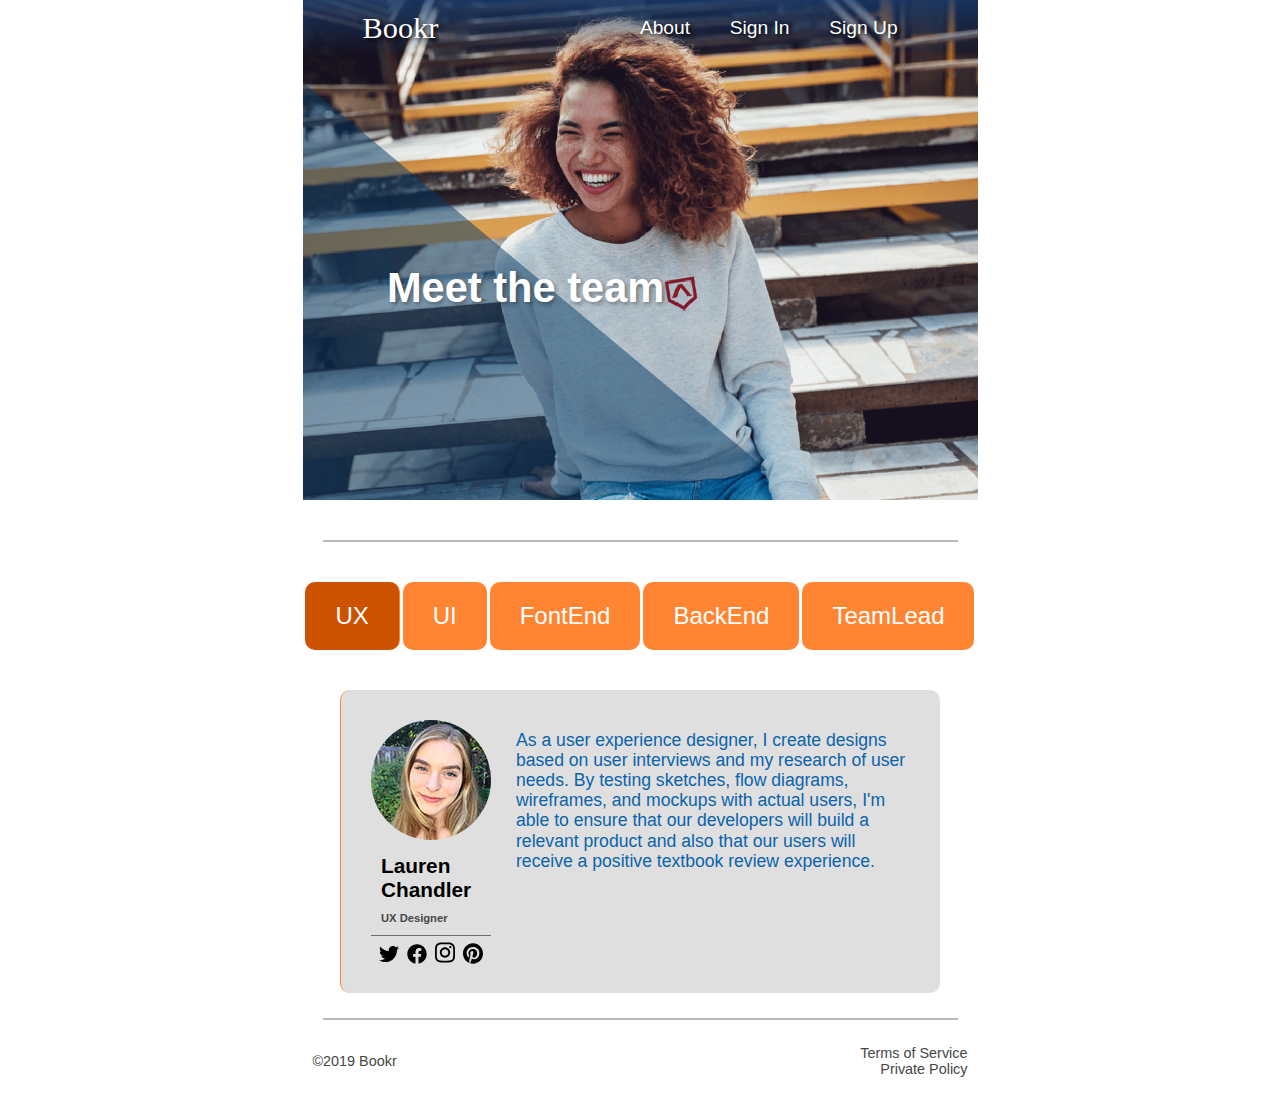
==== commit db5370e1: "Finished. Going back to see if I can make it look better in desktop mode" ====
--- a/about.html
+++ b/about.html
@@ -70,6 +70,141 @@
                                     <div>
                                         <h3>Lauren Chandler</h3>
                                         <h2>UX Designer</h2>
+                                        <section class="social-card-tabs">
+                                            <a href="#" class="social-icons"><img src="assets/img/twitter-brands.svg"
+                                                    alt="" />
+                                            </a>
+                                            <a href="#" class="social-icons"><img src="assets/img/facebook.svg"
+                                                    alt="" /></a>
+                                            <a href="#" class="social-icons"><img src="assets/img/instagram-brands.svg"
+                                                    alt="" /></a>
+                                            <a href="#" class="social-icons"><img src="assets/img/pinterest-brands.svg"
+                                                    alt="" /></a>
+                                        </section>
+                                    </div>
+                                </div>
+                                <div>
+                                    <p>
+                                        As a user experience designer, I create designs based on user interviews and my
+                                        research of user needs. By testing sketches, flow diagrams, wireframes, and
+                                        mockups with actual users, I'm able to ensure that our developers will build a
+                                        relevant product and also that our users will receive a positive textbook review
+                                        experience.
+                                    </p>
+                                </div>
+                            </div>
+                        </div>
+                    </div>
+
+
+
+
+
+
+                    <div class="tabs-item" data-tab="2">
+                        <div class="tabs-item-title"></div>
+                        <div class="tabs-item-description">
+                            <div class="section-3">
+                                <div class="parent">
+                                    <div>
+                                        <img class="circle" src="assets/img/Imageofself_cropped999.jpg" alt="" />
+                                    </div>
+                                    <div>
+                                        <h3>Timothy McGowen</h3>
+                                        <h2>User Interface</h2>
+                                    </div>
+                                </div>
+                                <div>
+                                    <p>
+                                        Using the Designs given to me by Lauren Chandler, our wonderful UX designer, I
+                                        was able to build out the site she envisioned.<br>
+
+                                        Using HTML, CSS, LESS, and JS I also created an about page showing that I could
+                                        take the design styles she laid out in the marketing page and translate that to
+                                        an entirely new design.
+                                    </p>
+                                </div>
+                            </div>
+                            <br>
+                            <div class="section-3">
+                                <div class="parent">
+                                    <div>
+                                        <img class="circle" src="assets/img/yakuana-davis.jpg" alt="" />
+                                    </div>
+                                    <div>
+                                        <h3>Ya'Kuana Davis</h3>
+                                        <h2>User Interface</h2>
+                                    </div>
+                                </div>
+                                <div>
+                                    <p>
+                                        With the help of Lauren Chandler's phenomenal designs and our team's back end
+                                        developers, I was able to create my first website. Through trial and error,
+                                        research and collaboration, I was able to materialize Lauren's vision.
+                                    </p>
+                                </div>
+                            </div>
+                            <br>
+                            <div class="section-3">
+                                <div class="parent">
+                                    <div>
+                                        <img class="circle" src="assets/img/colin-devries.jpeg" alt="" />
+                                    </div>
+                                    <div>
+                                        <h3>Colin de Vries</h3>
+                                        <h2>User Interface
+                                        </h2>
+                                    </div>
+                                </div>
+                                <div>
+                                    <p>
+                                        Based on the design created by our UX designer, Lauren Chandler, I created an
+                                        interactive marketing page for our project using HTML, CSS preprocessing, and
+                                        JavaScript. In addition, I created an "About Us" page which features all of our
+                                        team members and describes their role in creating this project.
+                                    </p>
+                                </div>
+                            </div>
+                        </div>
+                    </div>
+
+
+
+
+
+
+                    <div class="tabs-item" data-tab="3">
+                        <div class="tabs-item-title"></div>
+                        <div class="tabs-item-description">
+                            <div class="section-3">
+                                <div class="parent">
+                                    <div>
+                                        <img class="circle" src="assets/img/oluwatimileyin-ojo.jpg" alt="" />
+                                    </div>
+                                    <div>
+                                        <h3>Timileyin Ojo</h3>
+                                        <h2>Front End Developer</h2>
+                                    </div>
+                                </div>
+                                <div>
+                                    <p>
+                                        Before I found Bookr, I had to read through every textbook the
+                                        district selected myself. Now I can look up my book on the app
+                                        before I even have to crack the spine!
+
+                                    </p>
+                                </div>
+                            </div>
+                            <br>
+                            <div class="section-3">
+                                <div class="parent">
+                                    <div>
+                                        <img class="circle" src="assets/img/Screen_Shot_2019-06-26_at_10.15.31_AM.png"
+                                            alt="" />
+                                    </div>
+                                    <div>
+                                        <h3>Mari K.</h3>
+                                        <h2>5th Grade Teacher</h2>
                                     </div>
                                 </div>
                                 <div>
@@ -79,110 +214,6 @@
                                         district selected myself. Now I can look up my book
                                         on the app
                                         before I even have to crack the spine!
-                                    </p>
-                                </div>
-                            </div>
-                        </div>
-                    </div>
-
-
-
-
-
-
-                    <div class="tabs-item" data-tab="2">
-                        <div class="tabs-item-title"></div>
-                        <div class="tabs-item-description">
-                            <div class="section-3">
-                                <div class="parent">
-                                    <div>
-                                        <img class="circle" src="assets/img/Marina-Picture.png" alt="" />
-                                    </div>
-                                    <div>
-                                        <h3>Mari K.</h3>
-                                        <h2>5th Grade Teacher</h2>
-                                    </div>
-                                </div>
-                                <div>
-                                    <p>
-                                        Before I found Bookr, I had to read through every textbook the
-                                        district selected myself. Now I can look up my book on the app
-                                        before I even have to crack the spine!
-                                    </p>
-                                </div>
-                            </div>
-                            <br>
-                            <div class="section-3">
-                                <div class="parent">
-                                    <div>
-                                        <img class="circle" src="assets/img/Marina-Picture.png" alt="" />
-                                    </div>
-                                    <div>
-                                        <h3>Mari K.</h3>
-                                        <h2>5th Grade Teacher</h2>
-                                    </div>
-                                </div>
-                                <div>
-                                    <p>
-                                        Before I found Bookr, I had to read through every
-                                        textbook the
-                                        district selected myself. Now I can look up my book
-                                        on the app
-                                        before I even have to crack the spine!
-                                    </p>
-                                </div>
-                            </div>
-                            <br>
-                            <div class="section-3">
-                                <div class="parent">
-                                    <div>
-                                        <img class="circle" src="assets/img/Marina-Picture.png" alt="" />
-                                    </div>
-                                    <div>
-                                        <h3>Mari K.</h3>
-                                        <h2>5th Grade Teacher
-                                        </h2>
-                                    </div>
-                                </div>
-                                <div>
-                                    <p>
-                                        Before I found Bookr, I
-                                        had to read through
-                                        every textbook the
-                                        district selected
-                                        myself. Now I can look
-                                        up my book on the app
-                                        before I even have to
-                                        crack the spine!
-                                    </p>
-                                </div>
-                            </div>
-                        </div>
-                    </div>
-
-
-
-
-
-
-                    <div class="tabs-item" data-tab="3">
-                        <div class="tabs-item-title"></div>
-                        <div class="tabs-item-description">
-                            <div class="section-3">
-                                <div class="parent">
-                                    <div>
-                                        <img class="circle" src="assets/img/Marina-Picture.png" alt="" />
-                                    </div>
-                                    <div>
-                                        <h3>Mari K.</h3>
-                                        <h2>5th Grade Teacher</h2>
-                                    </div>
-                                </div>
-                                <div>
-                                    <p>
-                                        Before I found Bookr, I had to read through every textbook the
-                                        district selected myself. Now I can look up my book on the app
-                                        before I even have to crack the spine!
 
                                     </p>
                                 </div>
@@ -196,11 +227,11 @@
                         <div class="section-3">
                             <div class="parent">
                                 <div>
-                                    <img class="circle" src="assets/img/Marina-Picture.png" alt="" />
-                                </div>
-                                <div>
-                                    <h3>Mari K.</h3>
-                                    <h2>5th Grade Teacher</h2>
+                                    <img class="circle" src="assets/img/arron-marshall.jpg" alt="" />
+                                </div>
+                                <div>
+                                    <h3>Arron Marshall</h3>
+                                    <h2>Back End Developer</h2>
                                 </div>
                             </div>
                             <div>
@@ -219,11 +250,11 @@
                         <div class="section-3">
                             <div class="parent">
                                 <div>
-                                    <img class="circle" src="assets/img/Marina-Picture.png" alt="" />
-                                </div>
-                                <div>
-                                    <h3>Mari K.</h3>
-                                    <h2>5th Grade Teacher</h2>
+                                    <img class="circle" src="assets/img/Nick.jpg" alt="" />
+                                </div>
+                                <div>
+                                    <h3>Nick Batmanglidj</h3>
+                                    <h2>Team Leader</h2>
                                 </div>
                             </div>
                             <div>
@@ -243,13 +274,13 @@
 
 
         <!-- Footer -->
-        <section class="social-card">
+        <!-- <section class="social-card">
             <a href="#" class="social-icons"><img src="assets/img/twitter-brands.svg" alt="" />
             </a>
             <a href="#" class="social-icons"><img src="assets/img/facebook.svg" alt="" /></a>
             <a href="#" class="social-icons"><img src="assets/img/instagram-brands.svg" alt="" /></a>
             <a href="#" class="social-icons"><img src="assets/img/pinterest-brands.svg" alt="" /></a>
-        </section>
+        </section> -->
 
         <!-- Copyright -->
         <div class="black_line_footer"></div>
--- a/CSS/index.css
+++ b/CSS/index.css
@@ -452,9 +452,55 @@
 }
 .about .section-3 {
   width: 350px;
+  background: #dfdfdf;
+  border-radius: 10px;
+  padding: 30px 30px 0 30px;
+  border-left: 1px solid #ff8533;
+}
+@media (min-width: 900px) {
+  .about .section-3 {
+    width: 600px;
+    display: flex;
+  }
+  .about .section-3 p {
+    font-size: 1.1rem;
+  }
+}
+.about .section-3 .parent {
+  width: 300px;
+}
+@media (min-width: 900px) {
+  .about .section-3 .parent {
+    display: flex;
+    flex-direction: column;
+    margin-bottom: 25px;
+  }
+  .about .section-3 .parent img {
+    max-width: 200px;
+    height: auto;
+  }
+  .about .section-3 .parent div {
+    padding-right: 25px;
+  }
+}
+.about .social-card-tabs {
+  width: 100%;
+  padding: 5px 0 0 0;
+  display: flex;
+  flex-direction: row;
+  justify-content: space-evenly;
+  align-items: baseline;
+}
+.about .social-card-tabs .social-icons img {
+  width: 25px;
+}
+@media (min-width: 900px) {
+  .about .social-card-tabs .social-icons img {
+    width: 20px;
+  }
 }
 .about .tabs .tabs-items {
-  padding-top: 60px;
+  padding-top: 15px;
 }
 .about .tabs .tabs-item {
   display: none;
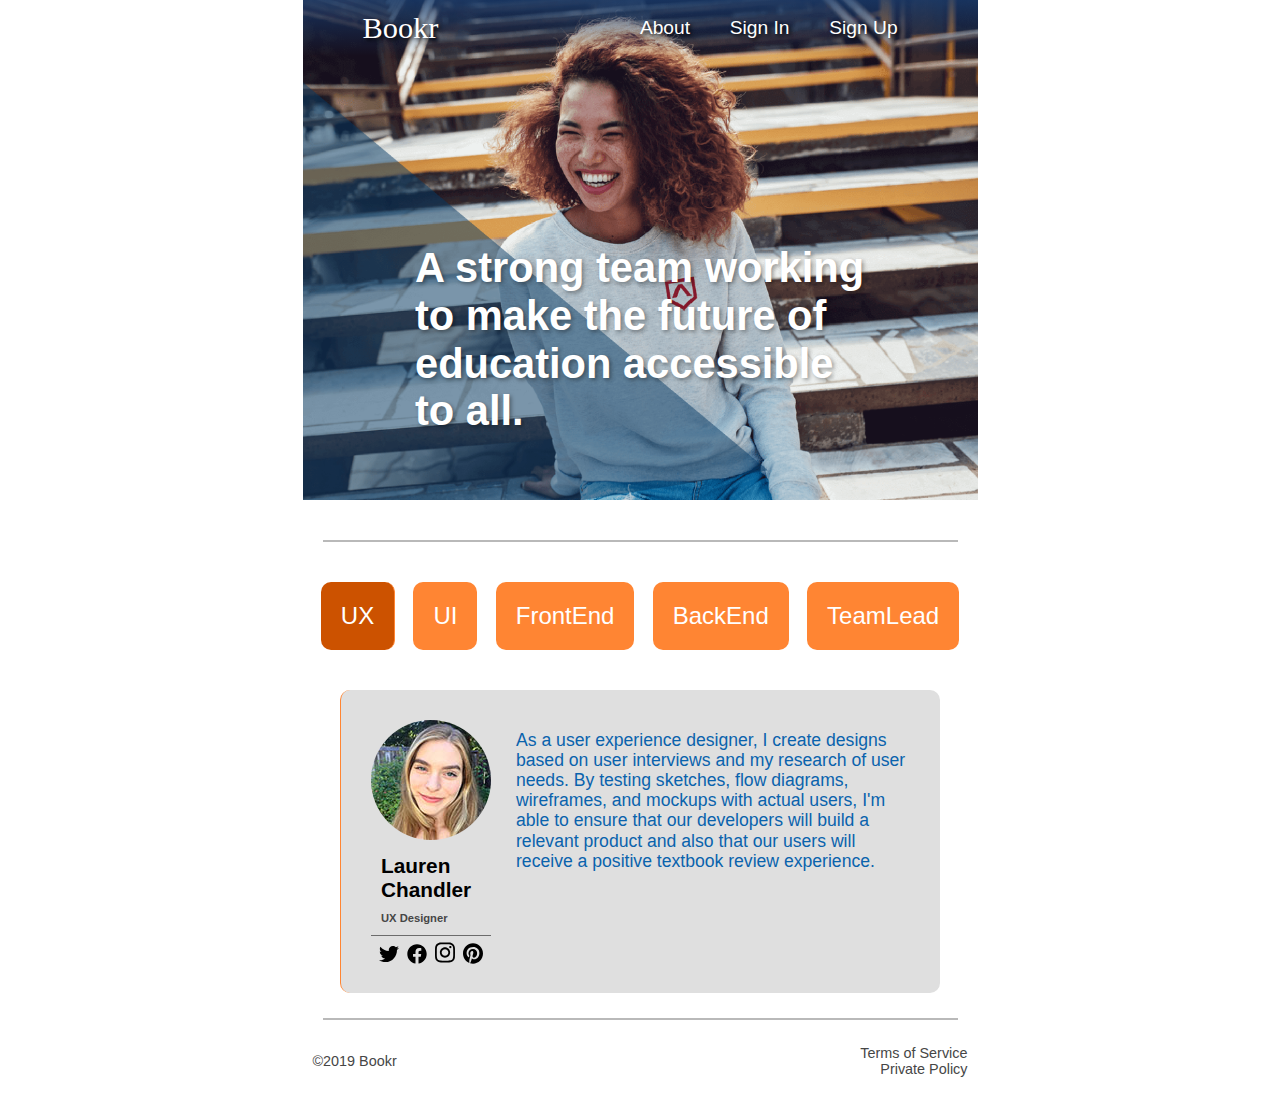
==== commit 0024edbc: "I am done. I am going to spend any remaining time, further condensing and refactoring the code." ====
--- a/about.html
+++ b/about.html
@@ -18,12 +18,11 @@
                 <div class="inner banner_about">
                     <!-- Nav -->
                     <nav class="nav">
-                        <!-- <img src="" alt=""> Add gradient of the base blue color  -->
                         <a href="index.html" class="font-logo">Bookr</a>
                         <ul>
                             <li><a href="#">About</a></li>
-                            <li><a href="#">Sign In</a></li>
-                            <li><a href="#">Sign Up</a></li>
+                            <li><a href="https://sunilbookr.netlify.com/">Sign In</a></li>
+                            <li><a href="https://sunilbookr.netlify.com/signup">Sign Up</a></li>
                         </ul>
                     </nav>
                     <div>
@@ -31,13 +30,10 @@
                     </div>
                     <section class="header-content">
                         <div class="h-top">
-                            <h1>Meet the team</h1>
-                            <p>
-
-                            </p>
+                            <h1>A strong team working to make the future of education accessible to all.</h1>
                         </div>
                         <div class="h-bottom">
-                            <button>Sign up!</button>
+                            <button href="https://sunilbookr.netlify.com/"> <button>Sign up!</button></button>
                         </div>
                     </section>
                 </div>
@@ -50,15 +46,11 @@
                 <div class="tabs-links">
                     <div class="tabs-link tabs-link-selected" data-tab="1">UX</div>
                     <div class="tabs-link" data-tab="2">UI</div>
-                    <div class="tabs-link" data-tab="3">FontEnd</div>
+                    <div class="tabs-link" data-tab="3">FrontEnd</div>
                     <div class="tabs-link" data-tab="4">BackEnd</div>
                     <div class="tabs-link" data-tab="5">TeamLead</div>
                 </div>
                 <div class="tabs-items">
-
-
-
-
                     <div class="tabs-item tabs-item-selected" data-tab="1">
                         <div class="tabs-item-title"></div>
                         <div class="tabs-item-description">
@@ -95,12 +87,6 @@
                             </div>
                         </div>
                     </div>
-
-
-
-
-
-
                     <div class="tabs-item" data-tab="2">
                         <div class="tabs-item-title"></div>
                         <div class="tabs-item-description">
@@ -112,6 +98,17 @@
                                     <div>
                                         <h3>Timothy McGowen</h3>
                                         <h2>User Interface</h2>
+                                        <section class="social-card-tabs">
+                                            <a href="#" class="social-icons"><img src="assets/img/twitter-brands.svg"
+                                                    alt="" />
+                                            </a>
+                                            <a href="#" class="social-icons"><img src="assets/img/facebook.svg"
+                                                    alt="" /></a>
+                                            <a href="#" class="social-icons"><img src="assets/img/instagram-brands.svg"
+                                                    alt="" /></a>
+                                            <a href="#" class="social-icons"><img src="assets/img/pinterest-brands.svg"
+                                                    alt="" /></a>
+                                        </section>
                                     </div>
                                 </div>
                                 <div>
@@ -134,6 +131,17 @@
                                     <div>
                                         <h3>Ya'Kuana Davis</h3>
                                         <h2>User Interface</h2>
+                                        <section class="social-card-tabs">
+                                            <a href="#" class="social-icons"><img src="assets/img/twitter-brands.svg"
+                                                    alt="" />
+                                            </a>
+                                            <a href="#" class="social-icons"><img src="assets/img/facebook.svg"
+                                                    alt="" /></a>
+                                            <a href="#" class="social-icons"><img src="assets/img/instagram-brands.svg"
+                                                    alt="" /></a>
+                                            <a href="#" class="social-icons"><img src="assets/img/pinterest-brands.svg"
+                                                    alt="" /></a>
+                                        </section>
                                     </div>
                                 </div>
                                 <div>
@@ -154,6 +162,17 @@
                                         <h3>Colin de Vries</h3>
                                         <h2>User Interface
                                         </h2>
+                                        <section class="social-card-tabs">
+                                            <a href="#" class="social-icons"><img src="assets/img/twitter-brands.svg"
+                                                    alt="" />
+                                            </a>
+                                            <a href="#" class="social-icons"><img src="assets/img/facebook.svg"
+                                                    alt="" /></a>
+                                            <a href="#" class="social-icons"><img src="assets/img/instagram-brands.svg"
+                                                    alt="" /></a>
+                                            <a href="#" class="social-icons"><img src="assets/img/pinterest-brands.svg"
+                                                    alt="" /></a>
+                                        </section>
                                     </div>
                                 </div>
                                 <div>
@@ -167,12 +186,6 @@
                             </div>
                         </div>
                     </div>
-
-
-
-
-
-
                     <div class="tabs-item" data-tab="3">
                         <div class="tabs-item-title"></div>
                         <div class="tabs-item-description">
@@ -184,13 +197,27 @@
                                     <div>
                                         <h3>Timileyin Ojo</h3>
                                         <h2>Front End Developer</h2>
-                                    </div>
-                                </div>
-                                <div>
-                                    <p>
-                                        Before I found Bookr, I had to read through every textbook the
-                                        district selected myself. Now I can look up my book on the app
-                                        before I even have to crack the spine!
+                                        <section class="social-card-tabs">
+                                            <a href="#" class="social-icons"><img src="assets/img/twitter-brands.svg"
+                                                    alt="" />
+                                            </a>
+                                            <a href="#" class="social-icons"><img src="assets/img/facebook.svg"
+                                                    alt="" /></a>
+                                            <a href="#" class="social-icons"><img src="assets/img/instagram-brands.svg"
+                                                    alt="" /></a>
+                                            <a href="#" class="social-icons"><img src="assets/img/pinterest-brands.svg"
+                                                    alt="" /></a>
+                                        </section>
+                                    </div>
+                                </div>
+                                <div>
+                                    <p>
+                                        I worked with the UX designer and the Back End Developer to get the required API
+                                        endpoints and data. I was responsible for creating a react App Bookr. Bookr
+                                        offers the service of reviewing a text-book which in turn helps people in search
+                                        of a textbook to decide on the book to buy. You have the ability to register on
+                                        Bookr and login to review a book. Registration is required to access the Bookr
+                                        app.
 
                                     </p>
                                 </div>
@@ -203,8 +230,20 @@
                                             alt="" />
                                     </div>
                                     <div>
-                                        <h3>Mari K.</h3>
-                                        <h2>5th Grade Teacher</h2>
+                                        <h3>Sunil Karki</h3>
+                                        <h2>Font End Developer</h2>
+                                        <section class="social-card-tabs">
+                                            <a href="#" class="social-icons"><img src="assets/img/twitter-brands.svg"
+                                                    alt="" />
+                                            </a>
+                                            <a href="#" class="social-icons"><img src="assets/img/facebook.svg"
+                                                    alt="" /></a>
+                                            <a href="#" class="social-icons"><img src="assets/img/instagram-brands.svg"
+                                                    alt="" /></a>
+                                            <a href="#" class="social-icons"><img src="assets/img/pinterest-brands.svg"
+                                                    alt="" /></a>
+                                        </section>
+
                                     </div>
                                 </div>
                                 <div>
@@ -232,6 +271,56 @@
                                 <div>
                                     <h3>Arron Marshall</h3>
                                     <h2>Back End Developer</h2>
+                                    <section class="social-card-tabs">
+                                        <a href="#" class="social-icons"><img src="assets/img/twitter-brands.svg"
+                                                alt="" />
+                                        </a>
+                                        <a href="#" class="social-icons"><img src="assets/img/facebook.svg"
+                                                alt="" /></a>
+                                        <a href="#" class="social-icons"><img src="assets/img/instagram-brands.svg"
+                                                alt="" /></a>
+                                        <a href="#" class="social-icons"><img src="assets/img/pinterest-brands.svg"
+                                                alt="" /></a>
+                                    </section>
+                                </div>
+                            </div>
+                            <div>
+                                <p>
+                                    Working with our front-end architects, Oluwatimileyin (Tim) Ojo and Sunil Karki, I
+                                    was able to build back-end API endpoints that meet the application functionality
+                                    requirements.
+
+                                    I am using dynamic data from Google Books API to seed based on category queries,
+                                    with knex models to manage data access in SQLite and Postgres. Using apidocs and
+                                    jest I have also been able to fully document and test the API endpoints for a more
+                                    stable production build.
+                                </p>
+                            </div>
+                        </div>
+                    </div>
+                </div>
+                <div class="tabs-item" data-tab="5">
+                    <div class="tabs-item-title"></div>
+                    <div class="tabs-item-description">
+                        <div class="section-3">
+                            <div class="parent">
+                                <div>
+                                    <img class="circle" src="assets/img/Nick.jpg" alt="" />
+                                </div>
+                                <div>
+                                    <h3>Nick Batmanglidj</h3>
+                                    <h2>Team Leader</h2>
+                                    <section class="social-card-tabs">
+                                        <a href="#" class="social-icons"><img src="assets/img/twitter-brands.svg"
+                                                alt="" />
+                                        </a>
+                                        <a href="#" class="social-icons"><img src="assets/img/facebook.svg"
+                                                alt="" /></a>
+                                        <a href="#" class="social-icons"><img src="assets/img/instagram-brands.svg"
+                                                alt="" /></a>
+                                        <a href="#" class="social-icons"><img src="assets/img/pinterest-brands.svg"
+                                                alt="" /></a>
+                                    </section>
                                 </div>
                             </div>
                             <div>
@@ -244,44 +333,8 @@
                         </div>
                     </div>
                 </div>
-                <div class="tabs-item" data-tab="5">
-                    <div class="tabs-item-title"></div>
-                    <div class="tabs-item-description">
-                        <div class="section-3">
-                            <div class="parent">
-                                <div>
-                                    <img class="circle" src="assets/img/Nick.jpg" alt="" />
-                                </div>
-                                <div>
-                                    <h3>Nick Batmanglidj</h3>
-                                    <h2>Team Leader</h2>
-                                </div>
-                            </div>
-                            <div>
-                                <p>
-                                    Before I found Bookr, I had to read through every textbook the
-                                    district selected myself. Now I can look up my book on the app
-                                    before I even have to crack the spine!
-                                </p>
-                            </div>
-                        </div>
-                    </div>
-                </div>
-
             </div>
         </div>
-
-
-
-        <!-- Footer -->
-        <!-- <section class="social-card">
-            <a href="#" class="social-icons"><img src="assets/img/twitter-brands.svg" alt="" />
-            </a>
-            <a href="#" class="social-icons"><img src="assets/img/facebook.svg" alt="" /></a>
-            <a href="#" class="social-icons"><img src="assets/img/instagram-brands.svg" alt="" /></a>
-            <a href="#" class="social-icons"><img src="assets/img/pinterest-brands.svg" alt="" /></a>
-        </section> -->
-
         <!-- Copyright -->
         <div class="black_line_footer"></div>
         <section class="copyright">
@@ -292,11 +345,8 @@
             </p>
         </section>
     </div>
-
     <!-- Scripts -->
     <script defer="defer" src="JavaScript/Tabs.js"></script>
-    <script src="#"></script>
-    <script src="#"></script>
 </body>
 
 </html>--- a/CSS/index.css
+++ b/CSS/index.css
@@ -437,7 +437,8 @@
   }
 }
 .about .header-content {
-  margin-top: 200px;
+  margin-top: 180px;
+  width: 900px;
 }
 @media (min-width: 900px) {
   .about .header-content .h-top h1 {
@@ -533,6 +534,7 @@
 }
 @media (min-width: 900px) {
   .about .tabs .tabs-link {
+    padding: 20px 20px;
     margin-right: 0px;
     margin-bottom: 0px;
   }
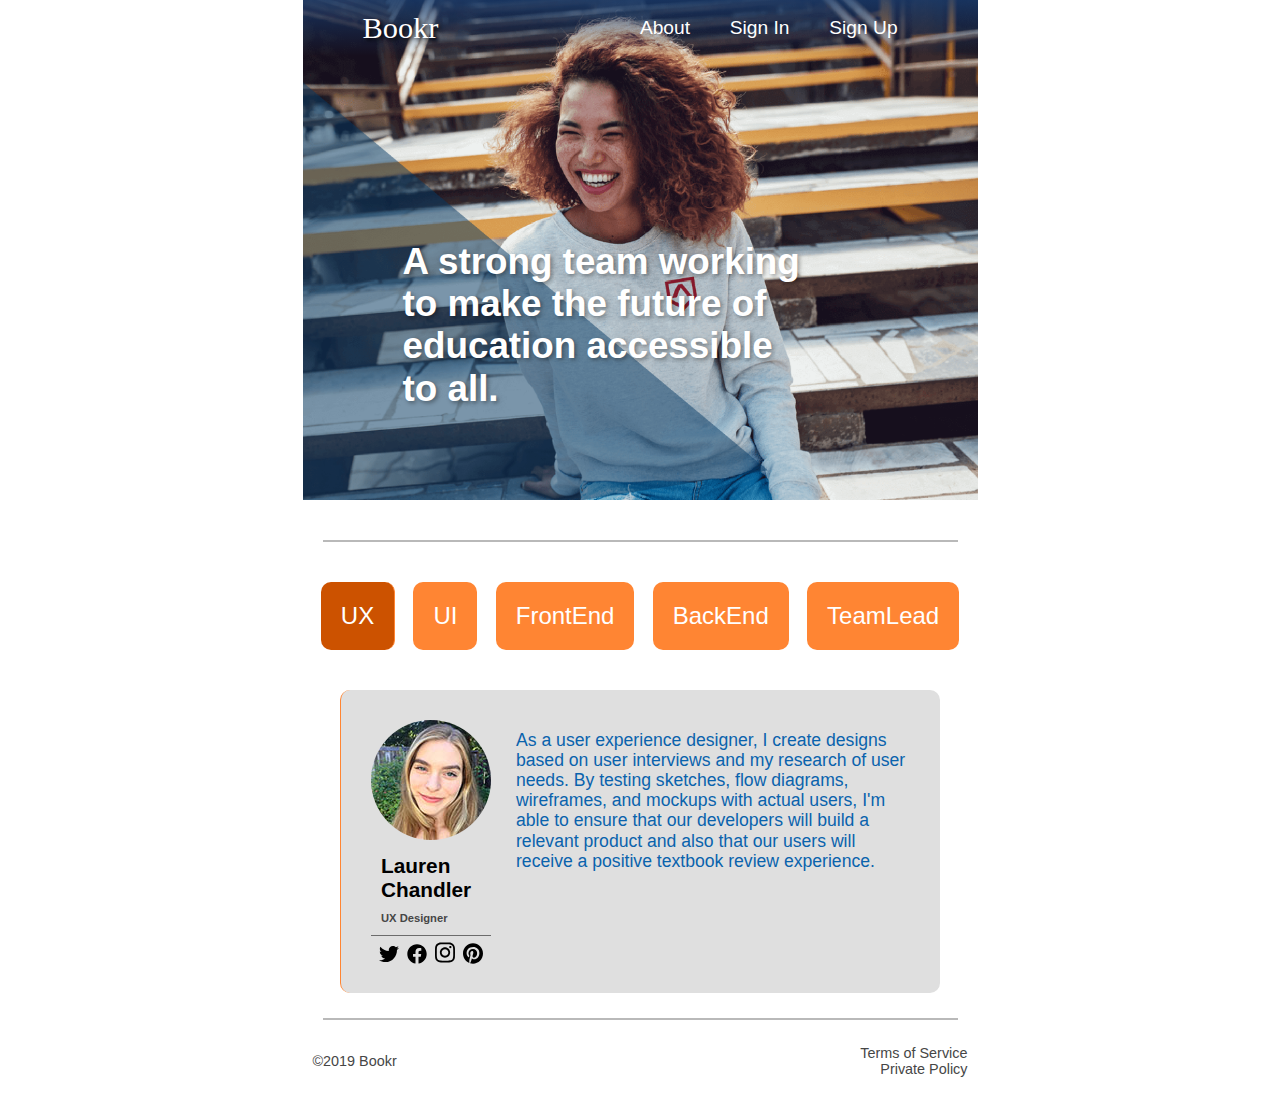
==== commit 22c88eac: "Final commit of the day. Refactored several lines of code to reduce." ====
--- a/about.html
+++ b/about.html
@@ -248,11 +248,10 @@
                                 </div>
                                 <div>
                                     <p>
-                                        Before I found Bookr, I had to read through every
-                                        textbook the
-                                        district selected myself. Now I can look up my book
-                                        on the app
-                                        before I even have to crack the spine!
+                                        I failed to get any information to my team in time because I was so hard at
+                                        work.
+                                        UI developer Tim has taken the liberty of filling in some information here so
+                                        that it isn't left with fake filler text.
 
                                     </p>
                                 </div>
@@ -325,9 +324,9 @@
                             </div>
                             <div>
                                 <p>
-                                    Before I found Bookr, I had to read through every textbook the
-                                    district selected myself. Now I can look up my book on the app
-                                    before I even have to crack the spine!
+                                    I have been helping out all parts of the team as they needed me, trying not to get
+                                    in the way or push anyone into a
+                                    certain direction.
                                 </p>
                             </div>
                         </div>
--- a/CSS/index.css
+++ b/CSS/index.css
@@ -22,6 +22,7 @@
   font-weight: 700;
   src: local('PT Sans Bold'), local('PTSans-Bold'), url(https://fonts.gstatic.com/s/ptsans/v10/jizfRExUiTo99u79B_mh0O6tKA.ttf) format('truetype');
 }
+/*! normalize.css v8.0.1 | MIT License | github.com/necolas/normalize.css */
 * {
   box-sizing: border-box;
 }
@@ -30,7 +31,6 @@
   margin: 0;
   padding: 0;
 }
-/*! normalize.css v8.0.1 | MIT License | github.com/necolas/normalize.css */
 /* Document
    ========================================================================== */
 * {
@@ -353,11 +353,218 @@
   margin-right: auto;
   margin-left: auto;
   max-width: 375px;
-  background-color: #ffffff;
 }
 @media (min-width: 900px) {
   .page-wrapper {
     max-width: 675px;
+  }
+}
+.nav {
+  height: 56px;
+  background-image: linear-gradient(rgba(24, 61, 112, 0.781), rgba(255, 255, 255, 0));
+  display: flex;
+  flex-direction: row;
+  justify-content: space-around;
+  align-items: center;
+}
+.nav .font-logo {
+  margin-left: 20px;
+  margin-right: 20px;
+  width: 10%;
+  text-decoration: none;
+  font-size: 1.9rem;
+  font-family: Cambria, Cochin, Georgia, Times, 'Times New Roman', serif;
+  color: white;
+  text-shadow: 2px 2px 4px #000000;
+}
+@media (min-width: 900px) {
+  .nav .font-logo {
+    margin-left: 0px;
+    margin-right: 10px;
+  }
+}
+.nav ul {
+  display: flex;
+  flex-direction: row;
+  justify-content: space-around;
+  align-items: center;
+  margin: auto 20px;
+  width: 80%;
+}
+@media (min-width: 900px) {
+  .nav ul {
+    width: 50%;
+    margin-right: 0;
+    font-size: 1.2rem;
+  }
+}
+.nav ul a {
+  color: white;
+  text-decoration: none;
+}
+.header-content {
+  color: white;
+  margin-top: 95px;
+  display: flex;
+  flex-direction: row;
+  justify-content: space-around;
+  align-items: flex-end;
+}
+@media (min-width: 900px) {
+  .header-content {
+    margin-top: 195px;
+  }
+}
+.header-content .h-top {
+  width: 50%;
+  margin-top: -20px;
+  margin-bottom: 20px;
+}
+@media (min-width: 900px) {
+  .header-content .h-top p {
+    font-size: 1.7rem;
+  }
+}
+.header-content .h-top h1 {
+  font-size: 2rem;
+  text-shadow: 2px 2px 4px #00000060;
+}
+@media (min-width: 900px) {
+  .header-content .h-top h1 {
+    font-size: 2.2rem;
+  }
+}
+.below-header {
+  display: flex;
+  flex-direction: column;
+  justify-content: center;
+  align-items: center;
+  text-align: center;
+  margin: 25px 18px;
+  color: #6c6c6c;
+}
+@media (min-width: 900px) {
+  .below-header {
+    margin: 0;
+  }
+}
+.below-header h2 {
+  font-size: 1.3rem;
+  padding-top: 20px;
+  padding-bottom: 20px;
+}
+@media (min-width: 900px) {
+  .below-header h2 {
+    padding-top: 0;
+    font-size: 2.1rem;
+  }
+}
+.below-header p {
+  font-size: 1.3rem;
+  padding-bottom: 20px;
+  padding-top: 10px;
+}
+@media (min-width: 900px) {
+  .below-header p {
+    font-size: 1.8rem;
+    padding-bottom: 0;
+  }
+}
+#desktop {
+  display: none;
+}
+@media (min-width: 900px) {
+  #desktop {
+    display: inline;
+    font-size: 1.5rem;
+  }
+}
+@media (min-width: 900px) {
+  .rows {
+    display: flex;
+    justify-content: space-between;
+    width: 100%;
+  }
+}
+.rows .card_top {
+  color: white;
+}
+@media (min-width: 900px) {
+  .rows .card_top {
+    margin-top: 50px;
+    margin-bottom: 30px;
+    width: 100%;
+  }
+}
+.rows .card_top h2 {
+  display: flex;
+  flex-direction: row;
+  justify-content: flex-start;
+  align-items: center;
+  height: 56px;
+  background-image: linear-gradient(rgba(6, 58, 101, 0.698), rgba(6, 58, 101, 0.144));
+  padding-left: 15px;
+}
+@media (min-width: 900px) {
+  .rows .card_top h2 {
+    height: auto;
+    padding: 10px;
+    font-size: 1.1rem;
+    display: flex;
+    flex-direction: row;
+    justify-content: center;
+    align-items: center;
+  }
+}
+.rows .card_top .img_1 {
+  background-image: url(../assets/img/Read-Reviews-Image.png);
+  background-repeat: no-repeat;
+  background-size: cover;
+  height: 250px;
+}
+@media (min-width: 900px) {
+  .rows .card_top .img_1 {
+    height: 150px;
+  }
+}
+.rows .card_top .img_2 {
+  background-image: url(../assets/img/Write-Reviews-Image.png);
+  background-repeat: no-repeat;
+  background-size: cover;
+  height: 250px;
+}
+@media (min-width: 900px) {
+  .rows .card_top .img_2 {
+    height: 150px;
+  }
+}
+.rows .card_top .img_3 {
+  background-image: url(../assets/img/Connect-Image.png);
+  background-repeat: no-repeat;
+  background-size: cover;
+  height: 250px;
+}
+@media (min-width: 900px) {
+  .rows .card_top .img_3 {
+    height: 150px;
+  }
+}
+.rows .card_top .blue {
+  background-color: #0a63ad;
+  height: 143px;
+  display: flex;
+  flex-direction: row;
+  justify-content: center;
+  align-items: center;
+  padding: 25px;
+  text-align: center;
+  font-size: 1.2rem;
+}
+@media (min-width: 900px) {
+  .rows .card_top .blue {
+    font-size: 0.9rem;
+    padding: 20px 5px;
+    height: auto;
   }
 }
 .banner {
@@ -415,6 +622,129 @@
     margin-left: 0;
   }
 }
+.large-card {
+  margin: 50px 25px;
+  padding: 0 15px;
+  border-left: 3px solid #ff8533;
+}
+@media (min-width: 900px) {
+  .large-card {
+    border-left: none;
+    display: flex;
+    flex-direction: row;
+    justify-content: space-between;
+    align-items: flex-start;
+    margin: 0;
+    width: 100%;
+    margin-top: 45px;
+  }
+}
+@media (min-width: 900px) {
+  .section-3 {
+    width: 31%;
+  }
+}
+.section-3 .parent {
+  display: flex;
+  flex-direction: row;
+  justify-content: center;
+  align-items: center;
+}
+@media (min-width: 900px) {
+  .section-3 .parent img {
+    max-width: 100px;
+    height: auto;
+  }
+}
+@media (min-width: 900px) {
+  .section-3 .parent {
+    display: flex;
+    flex-direction: row;
+    justify-content: center;
+    align-items: flex-start;
+  }
+}
+.section-3 .parent div h3 {
+  font-size: 1.5rem;
+  padding: 10px;
+}
+@media (min-width: 900px) {
+  .section-3 .parent div h3 {
+    font-size: 1.3rem;
+  }
+}
+.section-3 .parent div h2 {
+  font-size: 1rem;
+  color: #464646;
+  padding: 0 0 10px 10px;
+  border-bottom: 1px solid #6c6c6c;
+}
+@media (min-width: 900px) {
+  .section-3 .parent div h2 {
+    font-size: 0.7rem;
+  }
+}
+.section-3 p {
+  color: #0a63ad;
+  padding: 10px 0 50px 0;
+}
+@media (min-width: 900px) {
+  .section-3 p {
+    font-size: 0.9rem;
+  }
+}
+#quick-fix {
+  padding-bottom: 0;
+}
+.social-card {
+  width: 100%;
+  padding: 35px 35px 0 35px;
+  display: flex;
+  flex-direction: row;
+  justify-content: space-between;
+  align-items: baseline;
+}
+@media (min-width: 900px) {
+  .social-card {
+    display: flex;
+    flex-direction: row;
+    justify-content: space-evenly;
+    align-items: baseline;
+  }
+}
+.social-card .social-icons img {
+  width: 45px;
+  fill: red;
+}
+.copyright {
+  display: flex;
+  flex-direction: row;
+  justify-content: space-between;
+  align-items: center;
+  padding-bottom: 25px;
+  padding-right: 10px;
+  padding-left: 10px;
+}
+.copyright p {
+  font-size: 0.9rem;
+  text-align: right;
+  color: #464646;
+}
+.call-2-action {
+  background: #07487d;
+  color: white;
+  display: flex;
+  flex-direction: column;
+  justify-content: center;
+  align-items: center;
+  padding: 20px;
+  height: 207px;
+}
+.call-2-action p {
+  padding-bottom: 30px;
+  font-size: 1.3rem;
+  text-align: center;
+}
 .about .banner_about {
   background-image: url(../assets/img/herogirl.png);
   background-repeat: no-repeat;
@@ -437,12 +767,21 @@
   }
 }
 .about .header-content {
-  margin-top: 180px;
-  width: 900px;
+  margin-top: 130px;
+  width: 500px;
+}
+@media (min-width: 900px) {
+  .about .header-content {
+    margin-top: 180px;
+    width: 800px;
+  }
+}
+.about .header-content .h-top h1 {
+  font-size: 1.5rem;
 }
 @media (min-width: 900px) {
   .about .header-content .h-top h1 {
-    font-size: 2.6rem;
+    font-size: 2.3rem;
   }
 }
 .about button {
@@ -552,338 +891,3 @@
 .about .tabs .tabs-link-selected:hover {
   background-color: #ffc299;
 }
-.nav {
-  height: 56px;
-  background-image: linear-gradient(rgba(24, 61, 112, 0.781), rgba(255, 255, 255, 0));
-  width: 100%;
-  display: flex;
-  flex-direction: row;
-  justify-content: space-around;
-  align-items: center;
-}
-.nav a {
-  text-shadow: 2px 2px 4px #000000;
-}
-.nav .font-logo {
-  width: 10%;
-  margin-left: 20px;
-  margin-right: 20px;
-  color: white;
-  text-decoration: none;
-  font-size: 1.9rem;
-  font-family: Cambria, Cochin, Georgia, Times, 'Times New Roman', serif;
-}
-@media (min-width: 900px) {
-  .nav .font-logo {
-    margin-left: 0px;
-    margin-right: 10px;
-  }
-}
-.nav ul {
-  display: flex;
-  flex-direction: row;
-  justify-content: space-around;
-  align-items: center;
-  margin-left: 20px;
-  margin-right: 20px;
-  width: 80%;
-}
-@media (min-width: 900px) {
-  .nav ul {
-    width: 50%;
-    margin-right: 0;
-    font-size: 1.2rem;
-  }
-}
-.nav ul a {
-  color: white;
-  text-decoration: none;
-}
-.header-content {
-  color: white;
-  margin-top: 95px;
-  display: flex;
-  flex-direction: row;
-  justify-content: space-around;
-  align-items: flex-end;
-}
-@media (min-width: 900px) {
-  .header-content {
-    margin-top: 195px;
-  }
-}
-.header-content .h-top {
-  width: 50%;
-  margin-top: -20px;
-  margin-bottom: 20px;
-}
-@media (min-width: 900px) {
-  .header-content .h-top p {
-    font-size: 1.7rem;
-  }
-}
-.header-content .h-top h1 {
-  font-size: 2rem;
-  text-shadow: 2px 2px 4px #00000060;
-}
-@media (min-width: 900px) {
-  .header-content .h-top h1 {
-    font-size: 2.2rem;
-  }
-}
-.below-header {
-  display: flex;
-  flex-direction: column;
-  justify-content: center;
-  align-items: center;
-  text-align: center;
-  margin: 25px 18px;
-  color: #6c6c6c;
-}
-@media (min-width: 900px) {
-  .below-header {
-    margin: 0;
-  }
-}
-.below-header h2 {
-  font-size: 1.3rem;
-  padding-top: 20px;
-  padding-bottom: 20px;
-}
-@media (min-width: 900px) {
-  .below-header h2 {
-    padding-top: 0;
-    font-size: 2.1rem;
-  }
-}
-.below-header p {
-  font-size: 1.3rem;
-  padding-bottom: 20px;
-  padding-top: 10px;
-}
-@media (min-width: 900px) {
-  .below-header p {
-    font-size: 1.8rem;
-    padding-bottom: 0;
-  }
-}
-#desktop {
-  display: none;
-}
-@media (min-width: 900px) {
-  #desktop {
-    display: inline;
-    font-size: 1.5rem;
-  }
-}
-@media (min-width: 900px) {
-  .rows {
-    display: flex;
-    justify-content: space-between;
-    width: 100%;
-  }
-}
-.rows .card_top {
-  color: white;
-}
-@media (min-width: 900px) {
-  .rows .card_top {
-    margin-top: 50px;
-    margin-bottom: 30px;
-    width: 100%;
-  }
-}
-.rows .card_top h2 {
-  display: flex;
-  flex-direction: row;
-  justify-content: flex-start;
-  align-items: center;
-  height: 56px;
-  background-image: linear-gradient(rgba(6, 58, 101, 0.698), rgba(6, 58, 101, 0.144));
-  padding-left: 15px;
-}
-@media (min-width: 900px) {
-  .rows .card_top h2 {
-    height: auto;
-    padding: 10px;
-    font-size: 1.1rem;
-    display: flex;
-    flex-direction: row;
-    justify-content: center;
-    align-items: center;
-  }
-}
-.rows .card_top .img_1 {
-  background-image: url(../assets/img/Read-Reviews-Image.png);
-  background-repeat: no-repeat;
-  background-size: cover;
-  height: 250px;
-}
-@media (min-width: 900px) {
-  .rows .card_top .img_1 {
-    height: 150px;
-  }
-}
-.rows .card_top .img_2 {
-  background-image: url(../assets/img/Write-Reviews-Image.png);
-  background-repeat: no-repeat;
-  background-size: cover;
-  height: 250px;
-}
-@media (min-width: 900px) {
-  .rows .card_top .img_2 {
-    height: 150px;
-  }
-}
-.rows .card_top .img_3 {
-  background-image: url(../assets/img/Connect-Image.png);
-  background-repeat: no-repeat;
-  background-size: cover;
-  height: 250px;
-}
-@media (min-width: 900px) {
-  .rows .card_top .img_3 {
-    height: 150px;
-  }
-}
-.rows .card_top .blue {
-  background-color: #0a63ad;
-  height: 143px;
-  display: flex;
-  flex-direction: row;
-  justify-content: center;
-  align-items: center;
-  padding: 25px;
-  text-align: center;
-  font-size: 1.2rem;
-}
-@media (min-width: 900px) {
-  .rows .card_top .blue {
-    font-size: 0.9rem;
-    padding: 20px 5px;
-    height: auto;
-  }
-}
-.large-card {
-  margin: 50px 25px;
-  padding: 0 15px;
-  border-left: 3px solid #ff8533;
-}
-@media (min-width: 900px) {
-  .large-card {
-    border-left: none;
-    display: flex;
-    flex-direction: row;
-    justify-content: space-between;
-    align-items: flex-start;
-    margin: 0;
-    width: 100%;
-    margin-top: 45px;
-  }
-}
-@media (min-width: 900px) {
-  .section-3 {
-    width: 31%;
-  }
-}
-.section-3 .parent {
-  display: flex;
-  flex-direction: row;
-  justify-content: center;
-  align-items: center;
-}
-@media (min-width: 900px) {
-  .section-3 .parent img {
-    max-width: 100px;
-    height: auto;
-  }
-}
-@media (min-width: 900px) {
-  .section-3 .parent {
-    display: flex;
-    flex-direction: row;
-    justify-content: center;
-    align-items: flex-start;
-  }
-}
-.section-3 .parent div h3 {
-  font-size: 1.5rem;
-  padding: 10px;
-}
-@media (min-width: 900px) {
-  .section-3 .parent div h3 {
-    font-size: 1.3rem;
-  }
-}
-.section-3 .parent div h2 {
-  font-size: 1rem;
-  color: #464646;
-  padding: 0 0 10px 10px;
-  border-bottom: 1px solid #6c6c6c;
-}
-@media (min-width: 900px) {
-  .section-3 .parent div h2 {
-    font-size: 0.7rem;
-  }
-}
-.section-3 p {
-  color: #0a63ad;
-  padding: 10px 0 50px 0;
-}
-@media (min-width: 900px) {
-  .section-3 p {
-    font-size: 0.9rem;
-  }
-}
-#quick-fix {
-  padding-bottom: 0;
-}
-.call-2-action {
-  background: #07487d;
-  color: white;
-  display: flex;
-  flex-direction: column;
-  justify-content: center;
-  align-items: center;
-  padding: 20px;
-  height: 207px;
-}
-.call-2-action p {
-  padding-bottom: 30px;
-  font-size: 1.3rem;
-  text-align: center;
-}
-.social-card {
-  width: 100%;
-  padding: 35px 35px 0 35px;
-  display: flex;
-  flex-direction: row;
-  justify-content: space-between;
-  align-items: baseline;
-}
-@media (min-width: 900px) {
-  .social-card {
-    display: flex;
-    flex-direction: row;
-    justify-content: space-evenly;
-    align-items: baseline;
-  }
-}
-.social-card .social-icons img {
-  width: 45px;
-  fill: red;
-}
-.copyright {
-  display: flex;
-  flex-direction: row;
-  justify-content: space-between;
-  align-items: center;
-  padding-bottom: 25px;
-  padding-right: 10px;
-  padding-left: 10px;
-}
-.copyright p {
-  font-size: 0.9rem;
-  text-align: right;
-  color: #464646;
-}
